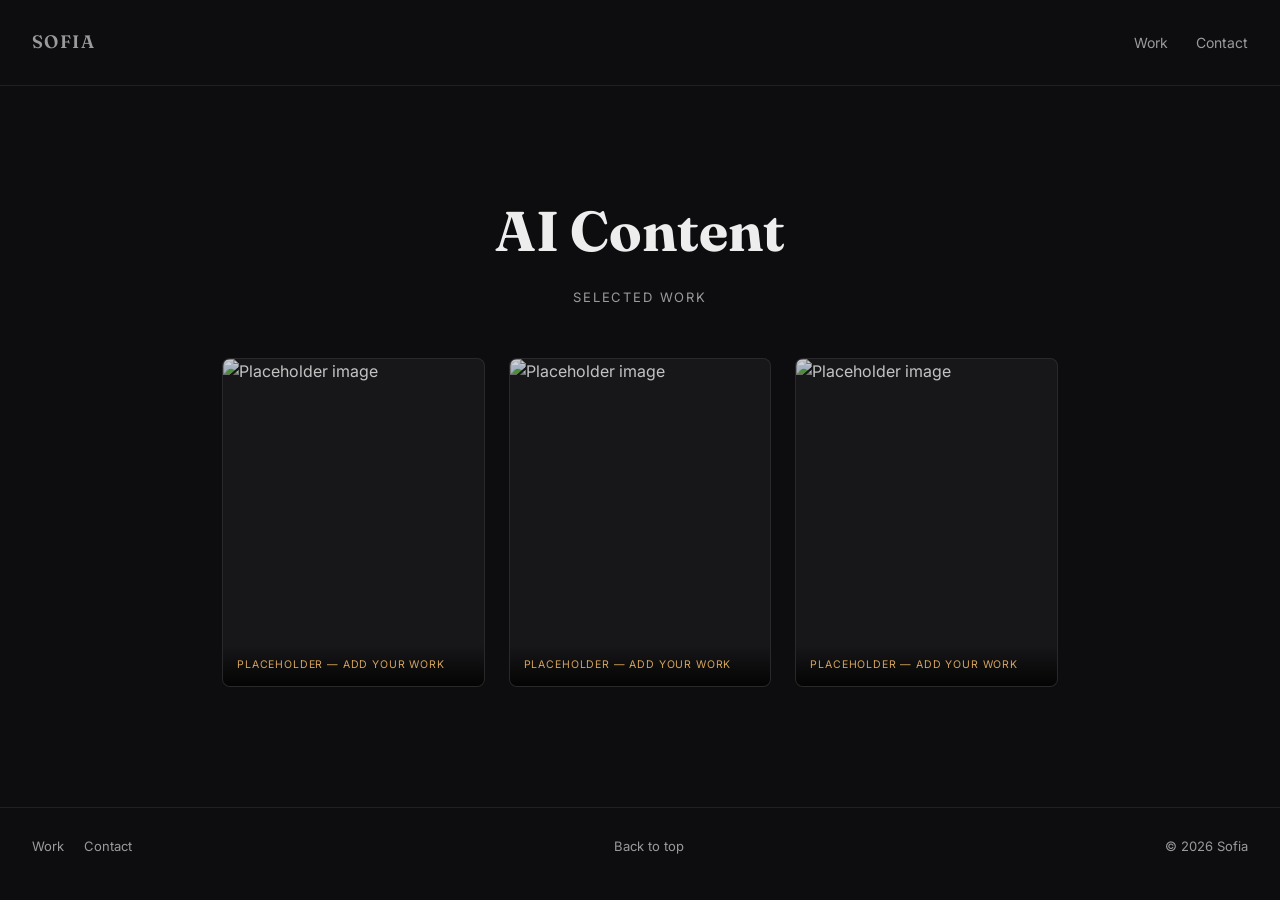
==== work/ai-content.html @ 0901c849 "Add files via upload" ====
<!DOCTYPE html>
<html lang="en">
<head>
<meta charset="UTF-8">
<meta name="viewport" content="width=device-width, initial-scale=1.0">
<title>AI Content — Sofia</title>
<link rel="icon" type="image/svg+xml" href="../assets/favicon.svg">
<link rel="preconnect" href="https://fonts.googleapis.com">
<link rel="preconnect" href="https://fonts.gstatic.com" crossorigin>
<link href="https://fonts.googleapis.com/css2?family=Fraunces:wght@500;600;700&family=Inter:wght@400;500;600&display=swap" rel="stylesheet">
<link rel="stylesheet" href="../assets/css/styles.css">
</head>
<body id="top">

<header class="nav">
  <a href="../index.html" class="wordmark">SOFIA</a>
  <ul>
    <li><a href="../index.html#work">Work</a></li>
    <li><a href="../contact.html">Contact</a></li>
  </ul>
</header>

<div class="page-header">
  <h1>AI Content</h1>
  <p>Selected Work</p>
</div>

<div class="grid-placeholder">
  <div class="placeholder-card">
    <img src="https://picsum.photos/seed/ai-content-1/600/750" alt="Placeholder image">
    <span class="tag">Placeholder — add your work</span>
  </div>
  <div class="placeholder-card">
    <img src="https://picsum.photos/seed/ai-content-2/600/750" alt="Placeholder image">
    <span class="tag">Placeholder — add your work</span>
  </div>
  <div class="placeholder-card">
    <img src="https://picsum.photos/seed/ai-content-3/600/750" alt="Placeholder image">
    <span class="tag">Placeholder — add your work</span>
  </div>
</div>

<footer>
  <nav>
    <a href="../index.html#work">Work</a>
    <a href="../contact.html">Contact</a>
  </nav>
  <a href="#top">Back to top</a>
  <span>© 2026 Sofia</span>
</footer>

<script src="../assets/js/lightbox.js" defer></script>
</body>
</html>
---- assets/css/styles.css ----
:root {
  --bg: #0D0D0F;
  --text: #EDEDED;
  --text-secondary: #9A9A9E;
  --accent: #D6A45C;
  --border: rgba(255,255,255,0.08);
}

* { box-sizing: border-box; margin: 0; padding: 0; }

html { scroll-behavior: smooth; }

body {
  background: var(--bg);
  color: var(--text);
  font-family: 'Inter', -apple-system, BlinkMacSystemFont, "Segoe UI", sans-serif;
  font-size: 16px;
  line-height: 1.6;
  -webkit-font-smoothing: antialiased;
}

h1, h2, .wordmark {
  font-family: 'Fraunces', Georgia, serif;
}

a { color: inherit; text-decoration: none; }

/* NAV */
.nav {
  display: flex;
  justify-content: space-between;
  align-items: center;
  padding: 28px 32px;
  border-bottom: 1px solid var(--border);
}
.nav .wordmark {
  font-size: 18px;
  letter-spacing: 0.08em;
  font-weight: 600;
}
.nav ul { display: flex; gap: 28px; list-style: none; }
.nav a { font-size: 14px; color: var(--text-secondary); transition: color .2s; }
.nav a:hover { color: var(--accent); }

/* HERO */
.hero {
  padding: 120px 32px 90px;
  max-width: 800px;
  margin: 0 auto;
  text-align: center;
}
.kicker {
  font-size: 12px;
  letter-spacing: 0.18em;
  text-transform: uppercase;
  color: var(--accent);
  margin-bottom: 18px;
}
.hero h1 {
  font-size: clamp(48px, 8vw, 88px);
  font-weight: 600;
  margin-bottom: 24px;
}
.hero .intro {
  font-size: 17px;
  color: var(--text-secondary);
  max-width: 52ch;
  margin: 0 auto;
}

/* WORK LIST */
.work-section { padding: 40px 32px 120px; }
.section-label {
  font-size: 12px;
  letter-spacing: 0.18em;
  text-transform: uppercase;
  color: var(--text-secondary);
  text-align: center;
  margin-bottom: 36px;
}
.categories {
  list-style: none;
  max-width: 700px;
  margin: 0 auto;
  border-top: 1px solid var(--border);
}
.categories li { border-bottom: 1px solid var(--border); }
.categories a {
  display: flex;
  justify-content: space-between;
  align-items: center;
  padding: 26px 6px;
  font-family: 'Fraunces', serif;
  font-size: 26px;
  transition: color .2s, padding-left .2s;
}
.categories a:hover { color: var(--accent); padding-left: 10px; }
.categories a .arrow { font-size: 16px; opacity: 0; transition: opacity .2s; }
.categories a:hover .arrow { opacity: 1; }

/* CATEGORY PAGE */
.page-header { padding: 100px 32px 50px; text-align: center; }
.page-header h1 { font-size: clamp(36px, 6vw, 56px); margin-bottom: 12px; }
.page-header p {
  color: var(--text-secondary);
  font-size: 13px;
  letter-spacing: 0.14em;
  text-transform: uppercase;
}

.grid-placeholder {
  max-width: 900px;
  margin: 0 auto 120px;
  padding: 0 32px;
  display: grid;
  grid-template-columns: repeat(auto-fit, minmax(260px, 1fr));
  gap: 24px;
}
.placeholder-card {
  position: relative;
  aspect-ratio: 4/5;
  border: 1px solid var(--border);
  border-radius: 8px;
  overflow: hidden;
  background: #17171a;
}
.placeholder-card img {
  width: 100%;
  height: 100%;
  object-fit: cover;
  display: block;
  filter: grayscale(15%) brightness(0.82);
  transition: filter .3s, transform .3s;
}
.placeholder-card:hover img {
  filter: grayscale(0%) brightness(0.95);
  transform: scale(1.03);
}
.placeholder-card .tag {
  position: absolute;
  bottom: 0; left: 0; right: 0;
  padding: 12px 14px;
  background: linear-gradient(to top, rgba(0,0,0,0.85), transparent);
  font-size: 10.5px;
  letter-spacing: 0.08em;
  text-transform: uppercase;
  color: var(--accent);
}

/* REAL WORK CARD */
.work-card {
  position: relative;
  aspect-ratio: 4/5;
  border: 1px solid var(--border);
  border-radius: 8px;
  overflow: hidden;
  background: #17171a;
}
.work-card img,
.work-card video {
  width: 100%;
  height: 100%;
  object-fit: cover;
  display: block;
  transition: transform .3s;
}
.work-card:hover img {
  transform: scale(1.03);
}

.grid-placeholder img { cursor: zoom-in; }

.expand-btn {
  position: absolute;
  top: 10px;
  right: 10px;
  width: 32px;
  height: 32px;
  border-radius: 50%;
  background: rgba(0,0,0,0.55);
  border: none;
  color: var(--text);
  display: flex;
  align-items: center;
  justify-content: center;
  cursor: pointer;
  opacity: 0;
  transition: opacity .2s, background .2s, color .2s;
  z-index: 2;
}
.work-card:hover .expand-btn,
.work-card:focus-within .expand-btn {
  opacity: 1;
}
.expand-btn:hover {
  background: var(--accent);
  color: #0D0D0F;
}

/* LIGHTBOX */
.lightbox-overlay {
  position: fixed;
  inset: 0;
  background: rgba(0,0,0,0.92);
  display: none;
  align-items: center;
  justify-content: center;
  z-index: 1000;
  padding: 40px;
}
.lightbox-overlay.active { display: flex; }
.lightbox-content {
  max-width: 90vw;
  max-height: 90vh;
  display: flex;
}
.lightbox-content img,
.lightbox-content video {
  max-width: 90vw;
  max-height: 90vh;
  object-fit: contain;
  border-radius: 4px;
  box-shadow: 0 20px 60px rgba(0,0,0,0.5);
  cursor: default;
}
.lightbox-close {
  position: absolute;
  top: 24px;
  right: 32px;
  background: none;
  border: none;
  color: var(--text);
  font-size: 34px;
  line-height: 1;
  cursor: pointer;
  font-family: 'Inter', sans-serif;
}
.lightbox-close:hover { color: var(--accent); }

/* CONTACT */
.contact-section { padding: 120px 32px; max-width: 600px; margin: 0 auto; text-align: center; }
.contact-section h1 { font-size: clamp(36px, 6vw, 56px); margin-bottom: 32px; }
.contact-list { list-style: none; display: flex; flex-direction: column; gap: 14px; }
.contact-list a { font-size: 18px; }
.contact-list a:hover { color: var(--accent); }

/* FOOTER */
footer {
  border-top: 1px solid var(--border);
  padding: 28px 32px;
  display: flex;
  justify-content: space-between;
  align-items: center;
  font-size: 13px;
  color: var(--text-secondary);
  flex-wrap: wrap;
  gap: 12px;
}
footer nav { display: flex; gap: 20px; }
footer a:hover { color: var(--accent); }

@media (max-width: 600px) {
  .nav { flex-direction: column; gap: 16px; align-items: flex-start; }
  .categories a { font-size: 20px; }
}
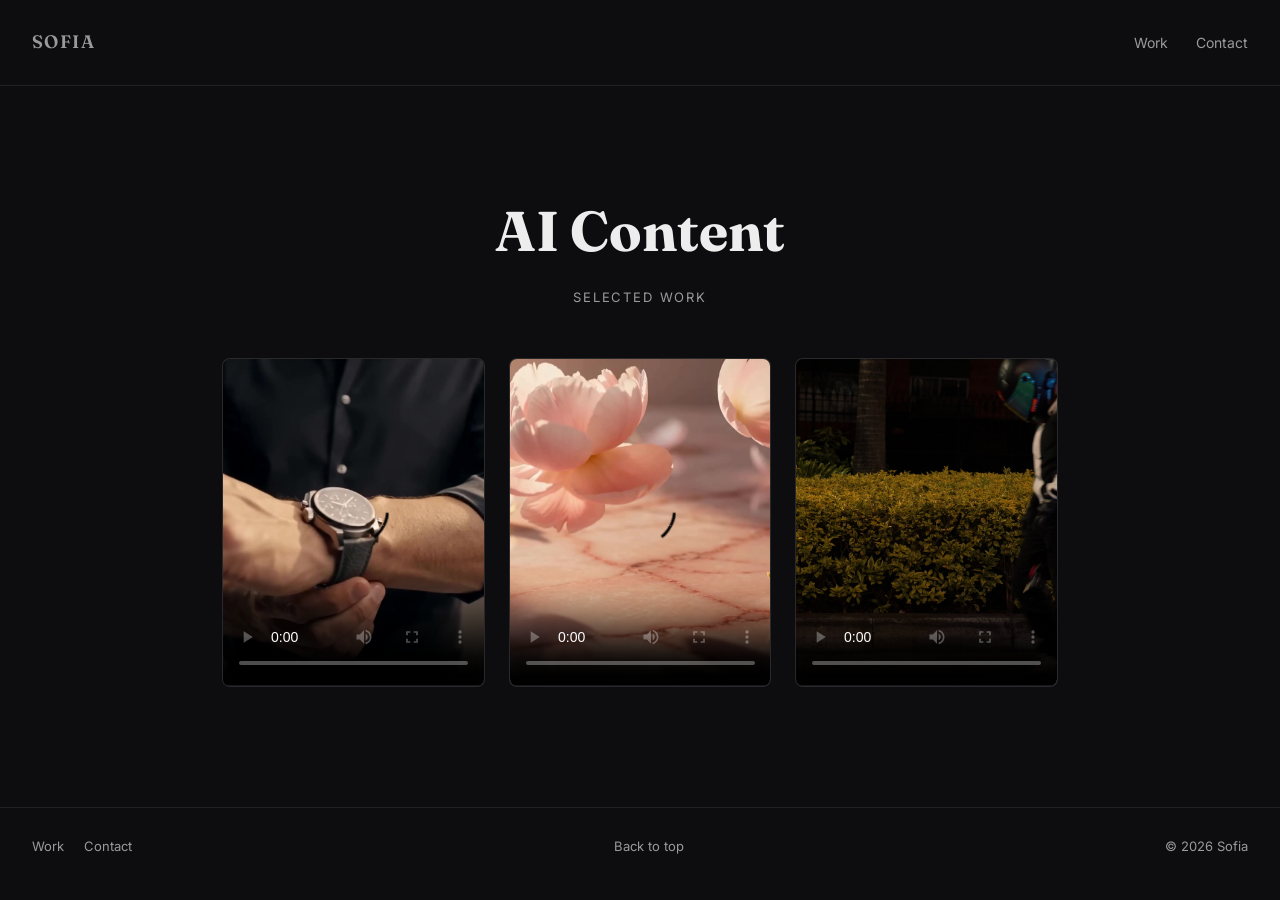
==== commit 01c5d955: "Add files via upload" ====
--- a/work/ai-content.html
+++ b/work/ai-content.html
@@ -26,18 +26,34 @@
 </div>
 
 <div class="grid-placeholder">
-  <div class="placeholder-card">
-    <img src="https://picsum.photos/seed/ai-content-1/600/750" alt="Placeholder image">
-    <span class="tag">Placeholder — add your work</span>
+
+  <div class="work-card">
+    <video controls playsinline preload="metadata" poster="../assets/img/ai-reloj-poster.jpg">
+      <source src="../assets/video/ai-reloj.mp4" type="video/mp4">
+    </video>
+    <button class="expand-btn" data-src="../assets/video/ai-reloj.mp4" aria-label="Expand video">
+      <svg width="16" height="16" viewBox="0 0 24 24" fill="none" stroke="currentColor" stroke-width="2" stroke-linecap="round" stroke-linejoin="round"><path d="M8 3H3v5M16 3h5v5M21 16v5h-5M3 16v5h5"/></svg>
+    </button>
   </div>
-  <div class="placeholder-card">
-    <img src="https://picsum.photos/seed/ai-content-2/600/750" alt="Placeholder image">
-    <span class="tag">Placeholder — add your work</span>
+
+  <div class="work-card">
+    <video controls playsinline preload="metadata" poster="../assets/img/ai-perfume-poster.jpg">
+      <source src="../assets/video/ai-perfume.mp4" type="video/mp4">
+    </video>
+    <button class="expand-btn" data-src="../assets/video/ai-perfume.mp4" aria-label="Expand video">
+      <svg width="16" height="16" viewBox="0 0 24 24" fill="none" stroke="currentColor" stroke-width="2" stroke-linecap="round" stroke-linejoin="round"><path d="M8 3H3v5M16 3h5v5M21 16v5h-5M3 16v5h5"/></svg>
+    </button>
   </div>
-  <div class="placeholder-card">
-    <img src="https://picsum.photos/seed/ai-content-3/600/750" alt="Placeholder image">
-    <span class="tag">Placeholder — add your work</span>
+
+  <div class="work-card">
+    <video controls playsinline preload="metadata" poster="../assets/img/ai-moto-poster.jpg">
+      <source src="../assets/video/ai-moto.mp4" type="video/mp4">
+    </video>
+    <button class="expand-btn" data-src="../assets/video/ai-moto.mp4" aria-label="Expand video">
+      <svg width="16" height="16" viewBox="0 0 24 24" fill="none" stroke="currentColor" stroke-width="2" stroke-linecap="round" stroke-linejoin="round"><path d="M8 3H3v5M16 3h5v5M21 16v5h-5M3 16v5h5"/></svg>
+    </button>
   </div>
+
 </div>
 
 <footer>
